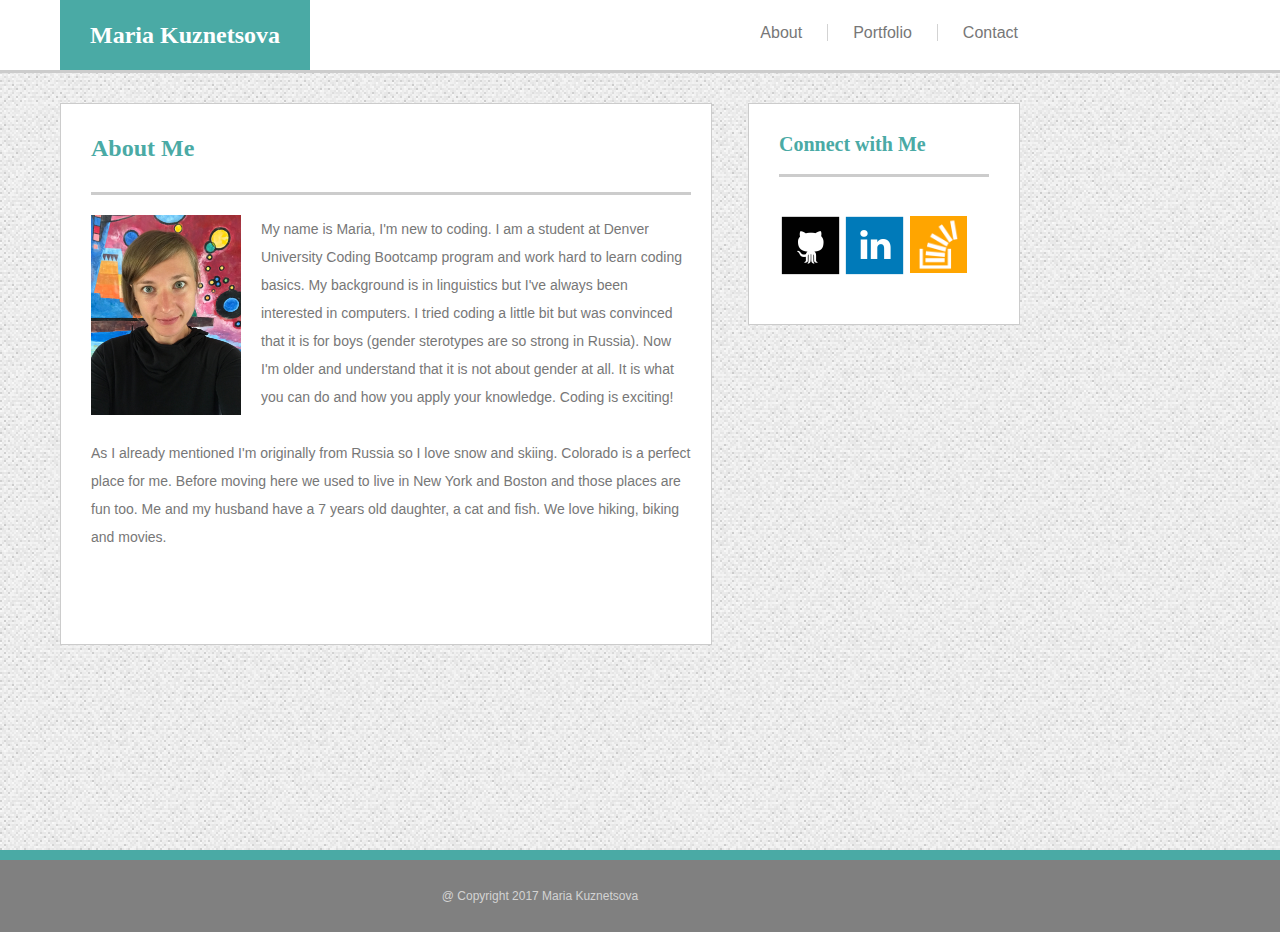
==== index.html @ baa7bdf6 "first commit" ====
<!DOCTYPE html>
<html lang="en-us">
<head>
	<meta charset="UTF-8">
	<title>About me</title>
	<link rel="stylesheet" type="text/css" href="./assets/css/reset.css">
	<link rel="stylesheet" type="text/css" href="./assets/css/style.css">
	
</head>

<body>
	<div class="wrapper">
	<header>
		<h1 id="logo"><a href="index.html">
			Maria Kuznetsova
		</a>
		</h1>
		
		<div class="nav_bar">
			<ul>
				<li class="nav"><a href="contact.html" id="last-item">Contact</a></li>
				<li class="nav"><a href="portfolio.html">Portfolio</a></li>
				<li class="nav"><a href="index.html">About</a></li>
			</ul>
		</div>
	</header>
		
	<div class="main">
		<div class="bio">
				<h2>
					About Me
				</h2>

				<img src="assets/images/IMG_8869s.jpg" alt="Maria Kuznetsova" class="bio-image" style="width:150px;height:250">
				
				<p>My name is Maria, I'm new to coding. I am a student at Denver University Coding Bootcamp program and work hard to learn coding basics. My background is in linguistics but I've always been interested in computers. I tried coding a little bit but was convinced that it is for boys (gender sterotypes are so strong in Russia). Now I'm older and understand that it is not about gender at all. It is what you can do and how you apply your knowledge. Coding is exciting!</p>
				<br/>
				<p>As I already mentioned I'm originally from Russia so I love snow and skiing. Colorado is a perfect place for me. Before moving here we used to live in New York and Boston and those places are fun too. Me and my husband have a 7 years old daughter, a cat and fish. We love hiking, biking and movies.</p>
		</div>

		<div class="sidebar">
				<h3>
					Connect with Me
				</h3>
				<br/>

				<ul>
					<li class="icons"><a href="https://github.com/cataire" target="_blank"><img src="./assets/images/github_square_black-128.png" alt="GitHub" style="width:64px;height:64px;"></a></li>
					<li class="icons"><a href="https://www.linkedin.com/in/maria-kuznetsova-2578aaba/" target="_blank"><img src="./assets/images/linkedin_square_color-128.png" alt="LinkedIn" style="width:64px;height:64px;"></a></li>
					<li class="icons"><a href="https://stackoverflow.com/users/8739352/maria-k" target="_blank"><img src="./assets/images/if_stackoverflow_273179.png" alt="StackOverFlow" style="width:57px;height:57px;margin: 3px"></a></li>
				</ul>
		</div>	
	</div>
	</div>
	<footer>
		<div class="footer-container">
		<p>@ Copyright 2017 Maria Kuznetsova</p>
		</div>
	</footer>

</body>
</html>
---- assets/css/style.css ----
html, body {
	height: 100%;
}


header {
	height: 70px;
	background-color: #ffffff;
	border-bottom-style: solid;
	border-bottom-width: 3px; 
	border-bottom-color: #cccccc;
	margin-bottom: 10px;
	width: 100%;
}

body {
	background-image: url("../images/bgnoise_lg_@2X.png");
	font-family: 'Arial', 'Helvetica Neue', Helvetica, sans-serif;
	color: #777777;
}

.wrapper {
	min-height: 100%;
	margin-bottom: -50px;
}

#logo a {
	padding: 23px 30px 23px 30px;
	background-color: #4aaaa5;
	color: white;
	font-size: 24px;
	float: left;
	font-weight: bold;
	margin-left: 60px;
	text-decoration: none;	
}

.nav_bar {
	width: 1020px;
}

.nav {
	float: right;
    text-align: right;
    padding: 25px 0px 25px 25px;
	
}


.nav a {
	text-decoration: none;
	color: #777777;	
	border-right: solid 1px;
	border-color: #d3d3d3;
	padding-right: 25px;

}

#last-item {
	padding-right: 2px;
	border: none;
}

.nav:hover {
	background-color: #f3f3f3;
}

.main {
	width: 1020px;
	font-family: 'Arial', 'Helvetica Neue', Helvetica, sans-serif;
	
}

h1, h2, h3, h4 {
font-family: 'Georgia', Times, Times New Roman, serif;
}

h2, h3 {
	padding-bottom: 20px;
	margin-bottom: 20px;
	font-weight: bold;
	color: #4aaaa5;
	border-bottom: solid;
	border-color: #cccccc;

}

h2 {
	font-size: 24px;
}

.bio {

	width: 600px;
	background-color: white;
	margin-top: 20px;
	margin-left: 60px;
	margin-bottom: 30px;
	padding: 20px 20px 20px 30px;
	border: solid;
	border-width: 1px;
	border-color: #cccccc;
	float: left;
	line-height: 2;
	font-size: 14px;
	min-height: 500px;
	overflow: hidden;
}

.bio-image {
	padding: 0px 20px 20px 0px;
	float: left;
}

.sidebar {
	margin-top: 20px;
	padding: 30px;
	background-color: white;
	float: right;
	width: 210px;
	height: 160px;
	border: solid;
	border-width: 1px;
	border-color: #cccccc;

}

h3 {
	font-size: 20px;

}

.icons {
	float: left;
}


footer {
	background-color: grey;
	border-top-width: 10px; 
	border-top-style: solid;
	border-top-color: #4aaaa5;
	text-align: center;
	padding: 30px;
	clear: both;
	width: 100%;
	color: #d3d3d3;
	font-size: 12px;
	
	
}

.footer-container {
	width: 1020px;

}

.submit {
	background-color: #4aaaa5;
	padding: 10px 24px;
	font-size: 16px;
	color: #fff;
	border: none;
}
.portfolio-placeholder {

}

.container1 {
	width: 260px;
	height: 170px;
	position: relative;
	margin: 10px 30px 30px 0px;
	border: solid 1px;
	border-color: #d3d3d3;
	float: left;
}

.project1 {
	width: 260px;
	height: 50px;
	background: teal;
	position: absolute;
	bottom: 10px;
	color: white;
	font-size: 20px;
	text-align: center;
	
}
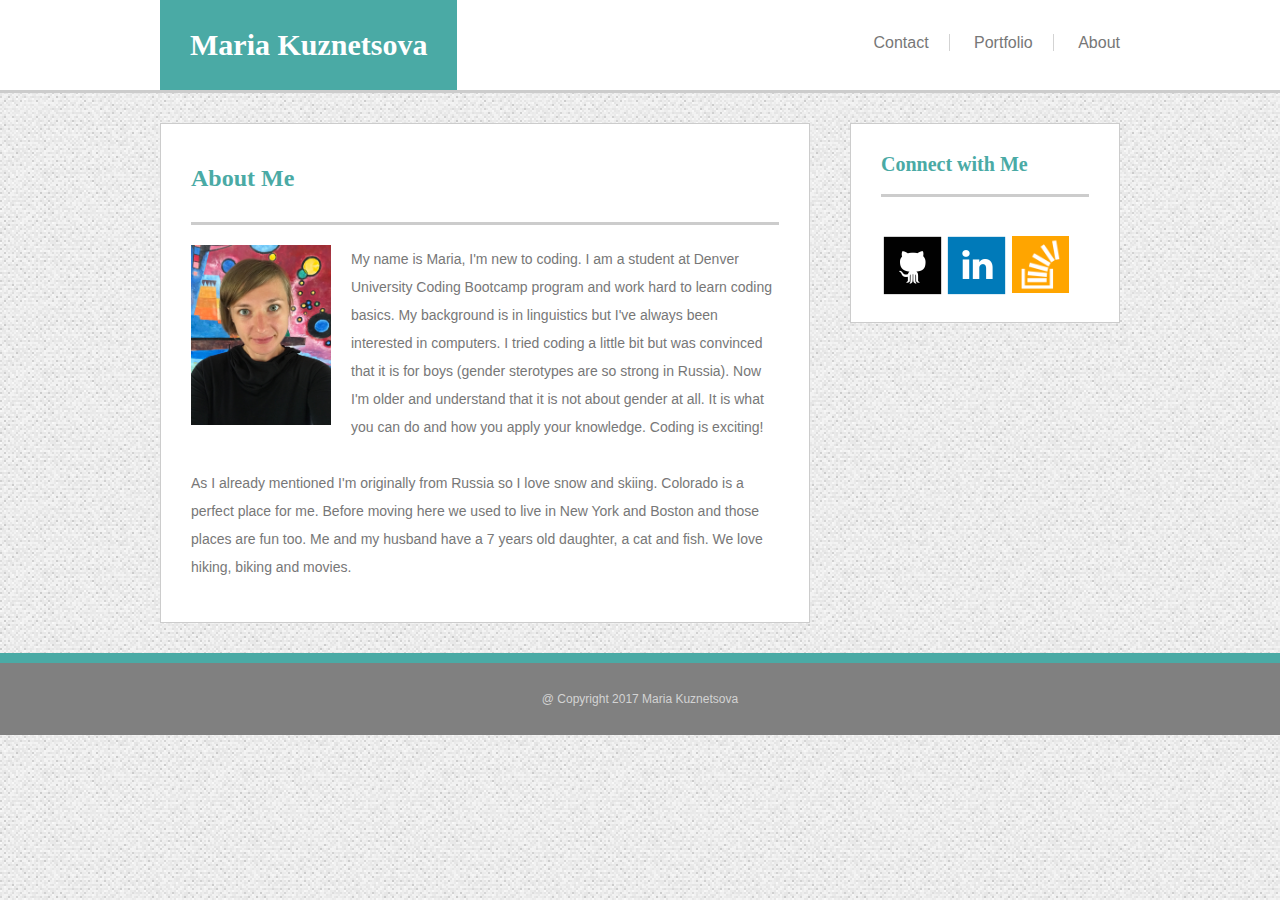
==== commit c2558798: "final" ====
--- a/index.html
+++ b/index.html
@@ -2,6 +2,7 @@
 <html lang="en-us">
 <head>
 	<meta charset="UTF-8">
+	<meta name="viewport" content="width=device-width, initial-scale=1.0">
 	<title>About me</title>
 	<link rel="stylesheet" type="text/css" href="./assets/css/reset.css">
 	<link rel="stylesheet" type="text/css" href="./assets/css/style.css">
@@ -9,19 +10,18 @@
 </head>
 
 <body>
-	<div class="wrapper">
 	<header>
-		<h1 id="logo"><a href="index.html">
+		<div class="container">
+			<h1 id="logo">
 			Maria Kuznetsova
-		</a>
-		</h1>
+			</h1>
 		
-		<div class="nav_bar">
-			<ul>
-				<li class="nav"><a href="contact.html" id="last-item">Contact</a></li>
-				<li class="nav"><a href="portfolio.html">Portfolio</a></li>
-				<li class="nav"><a href="index.html">About</a></li>
-			</ul>
+		
+			<div class="nav_bar">
+				<a href="contact.html">Contact</a></li>
+				<a href="portfolio.html">Portfolio</a></li>
+				<a href="index.html" id="last-item">About</a></li>
+			</div>
 		</div>
 	</header>
 		
@@ -31,7 +31,7 @@
 					About Me
 				</h2>
 
-				<img src="assets/images/IMG_8869s.jpg" alt="Maria Kuznetsova" class="bio-image" style="width:150px;height:250">
+				<img src="assets/images/IMG_8869s.jpg" alt="Maria Kuznetsova" class="bio-image">
 				
 				<p>My name is Maria, I'm new to coding. I am a student at Denver University Coding Bootcamp program and work hard to learn coding basics. My background is in linguistics but I've always been interested in computers. I tried coding a little bit but was convinced that it is for boys (gender sterotypes are so strong in Russia). Now I'm older and understand that it is not about gender at all. It is what you can do and how you apply your knowledge. Coding is exciting!</p>
 				<br/>
@@ -51,7 +51,6 @@
 				</ul>
 		</div>	
 	</div>
-	</div>
 	<footer>
 		<div class="footer-container">
 		<p>@ Copyright 2017 Maria Kuznetsova</p>
--- a/assets/css/style.css
+++ b/assets/css/style.css
@@ -2,15 +2,18 @@
 	height: 100%;
 }
 
+* {
+  box-sizing: border-box;
+}
 
 header {
-	height: 70px;
 	background-color: #ffffff;
 	border-bottom-style: solid;
 	border-bottom-width: 3px; 
 	border-bottom-color: #cccccc;
 	margin-bottom: 10px;
 	width: 100%;
+	overflow: auto;
 }
 
 body {
@@ -19,54 +22,58 @@
 	color: #777777;
 }
 
-.wrapper {
-	min-height: 100%;
-	margin-bottom: -50px;
-}
-
-#logo a {
-	padding: 23px 30px 23px 30px;
+
+.container {
+	width: 100%;
+  	max-width: 960px;
+  	margin: 0 auto;
+  	clear: both;
+}
+
+#logo {
+	padding: 30px;
 	background-color: #4aaaa5;
 	color: white;
-	font-size: 24px;
+	font-size: 30px;
 	float: left;
 	font-weight: bold;
-	margin-left: 60px;
-	text-decoration: none;	
+	text-decoration: none;
+	text-align: center;
 }
 
 .nav_bar {
-	width: 1020px;
-}
-
-.nav {
 	float: right;
-    text-align: right;
-    padding: 25px 0px 25px 25px;
-	
-}
-
-
-.nav a {
+	padding-top: 35px;
+	padding-bottom: 35px;
+
+}
+
+
+.nav_bar a {
+	text-align: right;
 	text-decoration: none;
 	color: #777777;	
 	border-right: solid 1px;
 	border-color: #d3d3d3;
-	padding-right: 25px;
-
+	padding-left: 20px;
+	padding-right: 20px;
+	
 }
 
 #last-item {
-	padding-right: 2px;
 	border: none;
-}
-
-.nav:hover {
+	padding-right: 0;
+}
+
+.last-item:hover {
 	background-color: #f3f3f3;
 }
 
+
 .main {
-	width: 1020px;
+	margin: 0 auto;
+	width: 100%;
+	max-width: 960px;
 	font-family: 'Arial', 'Helvetica Neue', Helvetica, sans-serif;
 	
 }
@@ -90,13 +97,12 @@
 }
 
 .bio {
-
-	width: 600px;
+	width: 100%;
+	max-width: 650px;
 	background-color: white;
 	margin-top: 20px;
-	margin-left: 60px;
 	margin-bottom: 30px;
-	padding: 20px 20px 20px 30px;
+	padding: 30px;
 	border: solid;
 	border-width: 1px;
 	border-color: #cccccc;
@@ -104,12 +110,14 @@
 	line-height: 2;
 	font-size: 14px;
 	min-height: 500px;
-	overflow: hidden;
+	overflow: auto;
 }
 
 .bio-image {
 	padding: 0px 20px 20px 0px;
 	float: left;
+	width: 160px;
+	height: 200px;
 }
 
 .sidebar {
@@ -117,8 +125,9 @@
 	padding: 30px;
 	background-color: white;
 	float: right;
-	width: 210px;
-	height: 160px;
+	width: 100%;
+	max-width: 270px;
+	height: 200px;
 	border: solid;
 	border-width: 1px;
 	border-color: #cccccc;
@@ -134,6 +143,15 @@
 	float: left;
 }
 
+input[type=text],
+input[type=email],
+textarea {
+	width:100%;
+	max-width: 400px;
+}
+textarea {
+	height: 200px;
+}
 
 footer {
 	background-color: grey;
@@ -151,7 +169,7 @@
 }
 
 .footer-container {
-	width: 1020px;
+
 
 }
 
@@ -187,3 +205,75 @@
 	text-align: center;
 	
 }
+
+@media screen and (max-width: 980px) {
+
+	.container,
+	.main {
+		max-width: 700px;
+	}
+
+	.bio {
+		max-width: 400px;
+	}
+}
+	
+
+@media screen and (max-width: 768px) {
+
+	.container,
+	.main {
+		max-width: 700px;
+	}
+
+	.bio {
+		max-width: 680px;
+	}
+	.sidebar {
+		max-width: 680px;
+		float: left;
+	}
+}
+
+@media screen and (max-width: 640px) {
+
+	header {
+		position: static;
+	}
+
+	.container {
+		max-width: 640px;
+		
+	}
+
+
+	#logo {
+		width:100%;
+	}
+
+	.nav_bar {
+		padding: 15px;
+		width: 100%;
+		max-width: 400px;
+		margin: auto;
+	}
+
+	.nav_bar a {
+		border: none;
+	}
+
+	.bio,
+	.sidebar {
+		max-width: 600px;
+	}
+
+	.bio-image {
+		width: 300px;
+		height: auto;
+		margin: 0 auto;
+		float: none;
+		display: block;
+	}
+	
+
+}